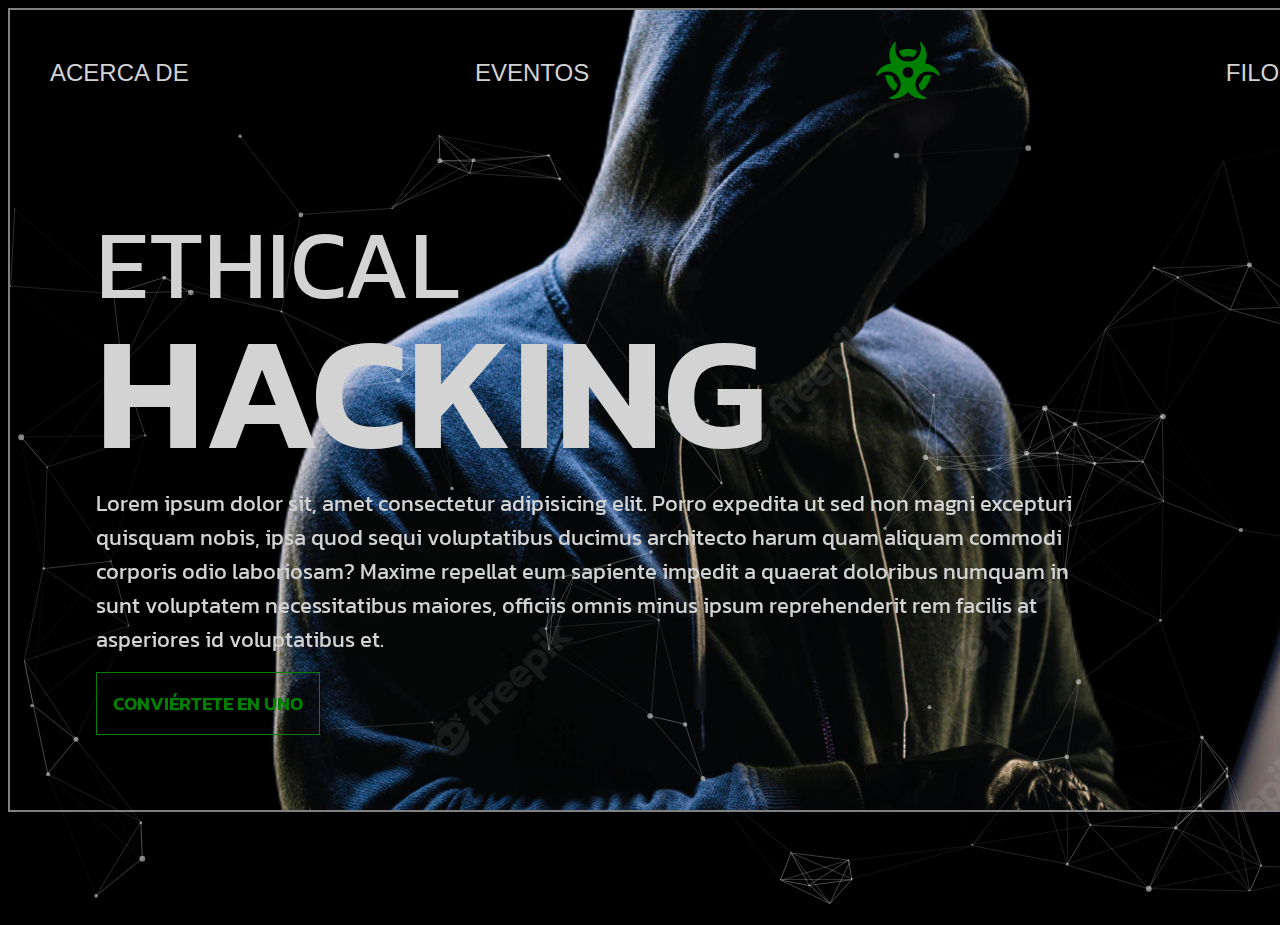
==== index.html @ a3ba80b2 "first commit" ====
<!DOCTYPE html>
<html lang="es">
<head>
    <meta charset="UTF-8">
    <meta http-equiv="X-UA-Compatible" content="IE=edge">
    <meta name="viewport" content="width=device-width, initial-scale=1.0">
    <link rel="stylesheet" href="estilos.css">
    <link rel="preconnect" href="https://fonts.googleapis.com">
    <link rel="preconnect" href="https://fonts.gstatic.com" crossorigin>
    <link href="https://fonts.googleapis.com/css2?family=Kanit:wght@100;600&display=swap" rel="stylesheet">
    <title>Document</title>
</head>
<body>
    <div class="hacker" id="particles-js">
        <nav class="nav-container">
            <ul>
              <li><a href="#">ACERCA DE</a></li>
              <li><a href="#">EVENTOS</a></li>
              <li><a href="#"><svg class="svg-hover" xmlns="http://www.w3.org/2000/svg" viewBox="0 0 576 512"><!--! Font Awesome Pro 6.2.1 by @fontawesome - https://fontawesome.com License - https://fontawesome.com/license (Commercial License) Copyright 2022 Fonticons, Inc. --><path d="M173.2 0c-1.8 0-3.5 .7-4.8 2C138.5 32.3 120 74 120 120c0 26.2 6 50.9 16.6 73c-22 2.4-43.8 9.1-64.2 20.5C37.9 232.8 13.3 262.4 .4 296c-.7 1.7-.5 3.7 .5 5.2c2.2 3.7 7.4 4.3 10.6 1.3C64.2 254.3 158 245.1 205 324s-8.1 153.1-77.6 173.2c-4.2 1.2-6.3 5.9-4.1 9.6c1 1.6 2.6 2.7 4.5 3c36.5 5.9 75.2 .1 109.7-19.2c20.4-11.4 37.4-26.5 50.5-43.8c13.1 17.3 30.1 32.4 50.5 43.8c34.5 19.3 73.3 25.2 109.7 19.2c1.9-.3 3.5-1.4 4.5-3c2.2-3.7 .1-8.4-4.1-9.6C379.1 477.1 324 403 371 324s140.7-69.8 193.5-21.4c3.2 2.9 8.4 2.3 10.6-1.3c1-1.6 1.1-3.5 .5-5.2c-12.9-33.6-37.5-63.2-72.1-82.5c-20.4-11.4-42.2-18.1-64.2-20.5C450 170.9 456 146.2 456 120c0-46-18.5-87.7-48.4-118c-1.3-1.3-3-2-4.8-2c-5 0-8.4 5.2-6.7 9.9C421.7 80.5 385.6 176 288 176S154.3 80.5 179.9 9.9c1.7-4.7-1.6-9.9-6.7-9.9zM336 272c0 26.5-21.5 48-48 48s-48-21.5-48-48s21.5-48 48-48s48 21.5 48 48zM181.7 417.6c6.3-11.8 9.8-25.1 8.6-39.8c-19.5-18-34-41.4-41.2-67.8c-12.5-8.1-26.2-11.8-40-12.4c-9-.4-18.1 .6-27.1 2.7c7.8 57.1 38.7 106.8 82.9 139.4c6.8-6.7 12.6-14.1 16.8-22.1zM288 64c-28.8 0-56.3 5.9-81.2 16.5c2 8.3 5 16.2 9 23.5c6.8 12.4 16.7 23.1 30.1 30.3c13.3-4.1 27.5-6.3 42.2-6.3s28.8 2.2 42.2 6.3c13.4-7.2 23.3-17.9 30.1-30.3c4-7.3 7-15.2 9-23.5C344.3 69.9 316.8 64 288 64zM426.9 310c-7.2 26.4-21.7 49.7-41.2 67.8c-1.2 14.7 2.2 28.1 8.6 39.8c4.3 8 10 15.4 16.8 22.1c44.3-32.6 75.2-82.3 82.9-139.4c-9-2.2-18.1-3.1-27.1-2.7c-13.8 .6-27.5 4.4-40 12.4z"/></svg></a></li>
              <li><a href="#">FILOSOFÍA</a></li>
              <li><a href="#">CONTACTO</a></li>
            </ul>
          </nav>
    </div>
    <div class="home-text">
        <div class="title">
            <p class="one">ETHICAL</p>
            <p class="two">HACKING</p>
            <p class="text">Lorem ipsum dolor sit, amet consectetur adipisicing elit. Porro expedita ut sed non magni excepturi quisquam nobis, ipsa quod sequi voluptatibus ducimus architecto harum quam aliquam commodi corporis odio laboriosam? Maxime repellat eum sapiente impedit a quaerat doloribus numquam in sunt voluptatem necessitatibus maiores, officiis omnis minus ipsum reprehenderit rem facilis at asperiores id voluptatibus et.</p>
            <div class="button"><a href="">CONVIÉRTETE EN UNO</a></div>
        </div>
    </div>

    <script src="js/particles.min.js"></script>
    <script src="js/particlesjs-config.json"></script>
</body>
</html>
---- estilos.css ----
body {
    background-color: black;
}
.nav-container {
    justify-content: center;
    padding-top: 1rem;
    font-family: Verdana, Geneva, Tahoma, sans-serif;
}
  
ul {
    list-style: none; /* remove bullet points */
    display: flex;
    justify-content:space-between; /* distribute items evenly */
    align-items: center; /* center items vertically */
}


li {
 /* add 10px padding to left and right of each list item */
    font-size: 1.5rem;
}
nav a {
    text-decoration: none;
    color: lightgray;
}

svg {
    width: 4rem;
    fill: green;
}

.hacker {
    background-image: url(img/hacker.png);
    background-repeat: no-repeat; /* do not repeat the image */
    background-size: cover; /* scale the image to cover the entire div */
    background-position: center; /* center the image within the div */
    height: 50rem;
    width: 110rem;
    background-color: black;
    text-align: center;
    margin: auto;
    border: 2px gray solid;
    padding-right: 2rem;
}

.home-text {
    
    color: lightgray;
}

.title {
    
    font-family: 'Kanit', sans-serif;
}

.one {
    position: absolute;
    top: 12rem; left: 6rem;
    font-size: 6rem;
    padding: 0;
    margin: 0;
}

.two {
    position: absolute;
    top: 17rem; left: 6rem;
    font-weight: 600;
    font-size: 10rem;
    margin: 0;
}

.text {
    width: 63rem;
    position: absolute;
    top: 29rem; left: 6rem;
    font-size: 1.4rem;
}

.button {
    position: absolute;
    top: 42rem; left: 6rem;
    background-color: transparent;
    border: 1px solid green;
    padding: 1rem;
    font-size: 1.2rem;
    color: green;
    font-weight: 600;
}

.button a {
    text-decoration: none;
    color: green;
}

li a:hover {
    text-decoration: underline green;
    color: green;
}

.svg-hover:hover {
    text-decoration:underline red;
    stroke: white;
    stroke-width: 10;
}
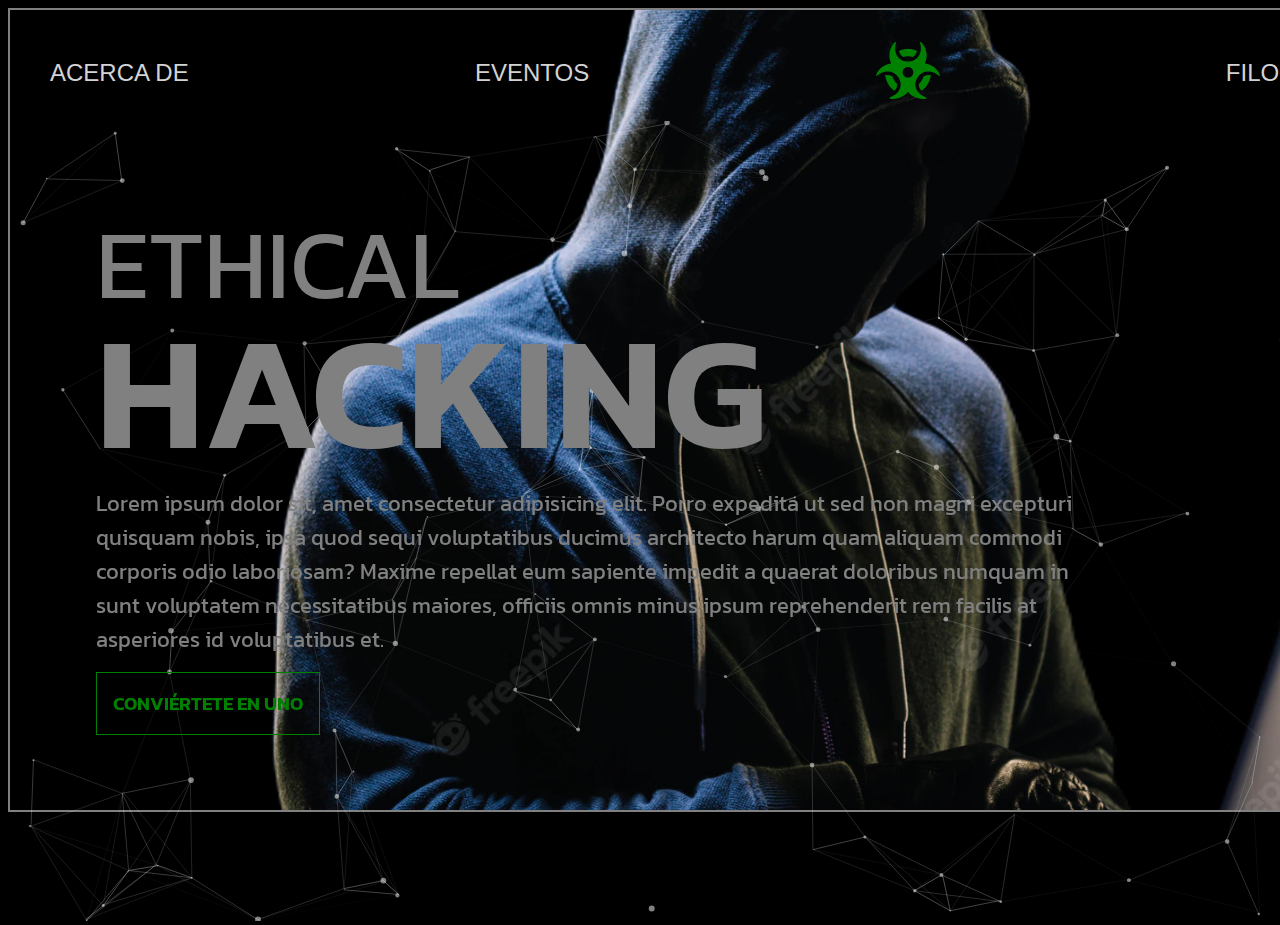
==== commit 674dfee1: "contact" ====
--- a/index.html
+++ b/index.html
@@ -8,19 +8,19 @@
     <link rel="preconnect" href="https://fonts.googleapis.com">
     <link rel="preconnect" href="https://fonts.gstatic.com" crossorigin>
     <link href="https://fonts.googleapis.com/css2?family=Kanit:wght@100;600&display=swap" rel="stylesheet">
-    <title>Document</title>
+    <title>Ethical Hacking</title>
 </head>
 <body>
     <div class="hacker" id="particles-js">
         <nav class="nav-container">
             <ul>
-              <li><a href="#">ACERCA DE</a></li>
-              <li><a href="#">EVENTOS</a></li>
-              <li><a href="#"><svg class="svg-hover" xmlns="http://www.w3.org/2000/svg" viewBox="0 0 576 512"><!--! Font Awesome Pro 6.2.1 by @fontawesome - https://fontawesome.com License - https://fontawesome.com/license (Commercial License) Copyright 2022 Fonticons, Inc. --><path d="M173.2 0c-1.8 0-3.5 .7-4.8 2C138.5 32.3 120 74 120 120c0 26.2 6 50.9 16.6 73c-22 2.4-43.8 9.1-64.2 20.5C37.9 232.8 13.3 262.4 .4 296c-.7 1.7-.5 3.7 .5 5.2c2.2 3.7 7.4 4.3 10.6 1.3C64.2 254.3 158 245.1 205 324s-8.1 153.1-77.6 173.2c-4.2 1.2-6.3 5.9-4.1 9.6c1 1.6 2.6 2.7 4.5 3c36.5 5.9 75.2 .1 109.7-19.2c20.4-11.4 37.4-26.5 50.5-43.8c13.1 17.3 30.1 32.4 50.5 43.8c34.5 19.3 73.3 25.2 109.7 19.2c1.9-.3 3.5-1.4 4.5-3c2.2-3.7 .1-8.4-4.1-9.6C379.1 477.1 324 403 371 324s140.7-69.8 193.5-21.4c3.2 2.9 8.4 2.3 10.6-1.3c1-1.6 1.1-3.5 .5-5.2c-12.9-33.6-37.5-63.2-72.1-82.5c-20.4-11.4-42.2-18.1-64.2-20.5C450 170.9 456 146.2 456 120c0-46-18.5-87.7-48.4-118c-1.3-1.3-3-2-4.8-2c-5 0-8.4 5.2-6.7 9.9C421.7 80.5 385.6 176 288 176S154.3 80.5 179.9 9.9c1.7-4.7-1.6-9.9-6.7-9.9zM336 272c0 26.5-21.5 48-48 48s-48-21.5-48-48s21.5-48 48-48s48 21.5 48 48zM181.7 417.6c6.3-11.8 9.8-25.1 8.6-39.8c-19.5-18-34-41.4-41.2-67.8c-12.5-8.1-26.2-11.8-40-12.4c-9-.4-18.1 .6-27.1 2.7c7.8 57.1 38.7 106.8 82.9 139.4c6.8-6.7 12.6-14.1 16.8-22.1zM288 64c-28.8 0-56.3 5.9-81.2 16.5c2 8.3 5 16.2 9 23.5c6.8 12.4 16.7 23.1 30.1 30.3c13.3-4.1 27.5-6.3 42.2-6.3s28.8 2.2 42.2 6.3c13.4-7.2 23.3-17.9 30.1-30.3c4-7.3 7-15.2 9-23.5C344.3 69.9 316.8 64 288 64zM426.9 310c-7.2 26.4-21.7 49.7-41.2 67.8c-1.2 14.7 2.2 28.1 8.6 39.8c4.3 8 10 15.4 16.8 22.1c44.3-32.6 75.2-82.3 82.9-139.4c-9-2.2-18.1-3.1-27.1-2.7c-13.8 .6-27.5 4.4-40 12.4z"/></svg></a></li>
-              <li><a href="#">FILOSOFÍA</a></li>
-              <li><a href="#">CONTACTO</a></li>
+                <li><a href="index.html">ACERCA DE</a></li>
+                <li><a href="#">EVENTOS</a></li>
+                <li><a href="index.html"><svg class="svg-hover" xmlns="http://www.w3.org/2000/svg" viewBox="0 0 576 512"><!--! Font Awesome Pro 6.2.1 by @fontawesome - https://fontawesome.com License - https://fontawesome.com/license (Commercial License) Copyright 2022 Fonticons, Inc. --><path d="M173.2 0c-1.8 0-3.5 .7-4.8 2C138.5 32.3 120 74 120 120c0 26.2 6 50.9 16.6 73c-22 2.4-43.8 9.1-64.2 20.5C37.9 232.8 13.3 262.4 .4 296c-.7 1.7-.5 3.7 .5 5.2c2.2 3.7 7.4 4.3 10.6 1.3C64.2 254.3 158 245.1 205 324s-8.1 153.1-77.6 173.2c-4.2 1.2-6.3 5.9-4.1 9.6c1 1.6 2.6 2.7 4.5 3c36.5 5.9 75.2 .1 109.7-19.2c20.4-11.4 37.4-26.5 50.5-43.8c13.1 17.3 30.1 32.4 50.5 43.8c34.5 19.3 73.3 25.2 109.7 19.2c1.9-.3 3.5-1.4 4.5-3c2.2-3.7 .1-8.4-4.1-9.6C379.1 477.1 324 403 371 324s140.7-69.8 193.5-21.4c3.2 2.9 8.4 2.3 10.6-1.3c1-1.6 1.1-3.5 .5-5.2c-12.9-33.6-37.5-63.2-72.1-82.5c-20.4-11.4-42.2-18.1-64.2-20.5C450 170.9 456 146.2 456 120c0-46-18.5-87.7-48.4-118c-1.3-1.3-3-2-4.8-2c-5 0-8.4 5.2-6.7 9.9C421.7 80.5 385.6 176 288 176S154.3 80.5 179.9 9.9c1.7-4.7-1.6-9.9-6.7-9.9zM336 272c0 26.5-21.5 48-48 48s-48-21.5-48-48s21.5-48 48-48s48 21.5 48 48zM181.7 417.6c6.3-11.8 9.8-25.1 8.6-39.8c-19.5-18-34-41.4-41.2-67.8c-12.5-8.1-26.2-11.8-40-12.4c-9-.4-18.1 .6-27.1 2.7c7.8 57.1 38.7 106.8 82.9 139.4c6.8-6.7 12.6-14.1 16.8-22.1zM288 64c-28.8 0-56.3 5.9-81.2 16.5c2 8.3 5 16.2 9 23.5c6.8 12.4 16.7 23.1 30.1 30.3c13.3-4.1 27.5-6.3 42.2-6.3s28.8 2.2 42.2 6.3c13.4-7.2 23.3-17.9 30.1-30.3c4-7.3 7-15.2 9-23.5C344.3 69.9 316.8 64 288 64zM426.9 310c-7.2 26.4-21.7 49.7-41.2 67.8c-1.2 14.7 2.2 28.1 8.6 39.8c4.3 8 10 15.4 16.8 22.1c44.3-32.6 75.2-82.3 82.9-139.4c-9-2.2-18.1-3.1-27.1-2.7c-13.8 .6-27.5 4.4-40 12.4z"/></svg></a></li>
+                <li><a href="filosofía.html">FILOSOFÍA</a></li>
+                <li><a href="contacto.html">CONTACTO</a></li>
             </ul>
-          </nav>
+        </nav>
     </div>
     <div class="home-text">
         <div class="title">
--- a/estilos.css
+++ b/estilos.css
@@ -45,12 +45,10 @@
 }
 
 .home-text {
-    
     color: lightgray;
 }
 
 .title {
-    
     font-family: 'Kanit', sans-serif;
 }
 
@@ -102,4 +100,132 @@
     text-decoration:underline red;
     stroke: white;
     stroke-width: 10;
-}+}
+
+.card {
+    box-shadow: 1000px 4px 8px 0 rgba(0, 0, 0, 0.2);
+    max-width: 400px;
+    margin: auto;
+    text-align: center;
+    font-family: arial;
+  }
+  
+  .image {
+    width: 100%;
+    height: 300px;
+    background-position: center;
+    background-repeat: no-repeat;
+    background-size: cover;
+  }
+  
+  .title {
+    color: grey;
+    font-size: 18px;
+  }
+  
+  .description {
+    padding: 10px 20px;
+    font-family: 'Kanit', sans-serif;
+    font-size: 1.2rem;
+  }
+
+.filosofia-text {
+    color: lightgray;
+    text-align: center;
+    margin-top: 5%;
+    font-family: 'Kanit', sans-serif;
+    position: absolute;
+    top: 2rem; left: 12rem;
+}
+
+.cards {
+    display: flex;
+    gap: 10rem;
+}
+
+.title-c {
+    font-family: 'Kanit', sans-serif;
+    font-weight: 600;
+    font-size: 1.8rem;
+}
+
+/*Parte de contacto*/
+
+.row{
+    position: absolute;
+    padding-left: 300px;
+}
+
+.parrafo{
+    color: lightgray;
+    font-size: 28px;
+}
+
+.contenedor{
+    position: absolute;
+}
+
+.titulo{
+    color: lightgray;
+}
+
+::placeholder{
+    color: lightgray;
+}
+
+.form-register {
+    width: 400px;
+    background: transparent;
+    padding: 30px;
+    margin: auto;
+    margin-top: 100px;
+    border-radius: 4px;
+    font-family: 'calibri';
+    color: lightgray;
+  }
+  
+  .form-register h4 {
+    font-size: 25px;
+    margin-bottom: 20px;
+  }
+  
+  .controls {
+    width: 100%;
+    background: transparent;
+    padding: 10px;
+    border-radius: 4px;
+    margin-bottom: 16px;
+    border: 1px solid green;
+    font-family: 'calibri';
+    font-size: 18px;
+    color: lightgray;
+  }
+  
+  .form-register p {
+    color: lightgray;
+    height: 40px;
+    text-align: center;
+    font-size: 18px;
+    line-height: 40px;
+  }
+  
+  .form-register a {
+    color: lightgray;
+    text-decoration: none;
+  }
+  
+  .form-register a:hover {
+    color: green;
+    text-decoration: underline;
+  }
+  
+  .form-register .botons {
+    width: 100%;
+    background: transparent;
+    border-radius: 4px;
+    border-color: green;
+    padding: 12px;
+    color: white;
+    margin: 16px 0;
+    font-size: 16px;
+  }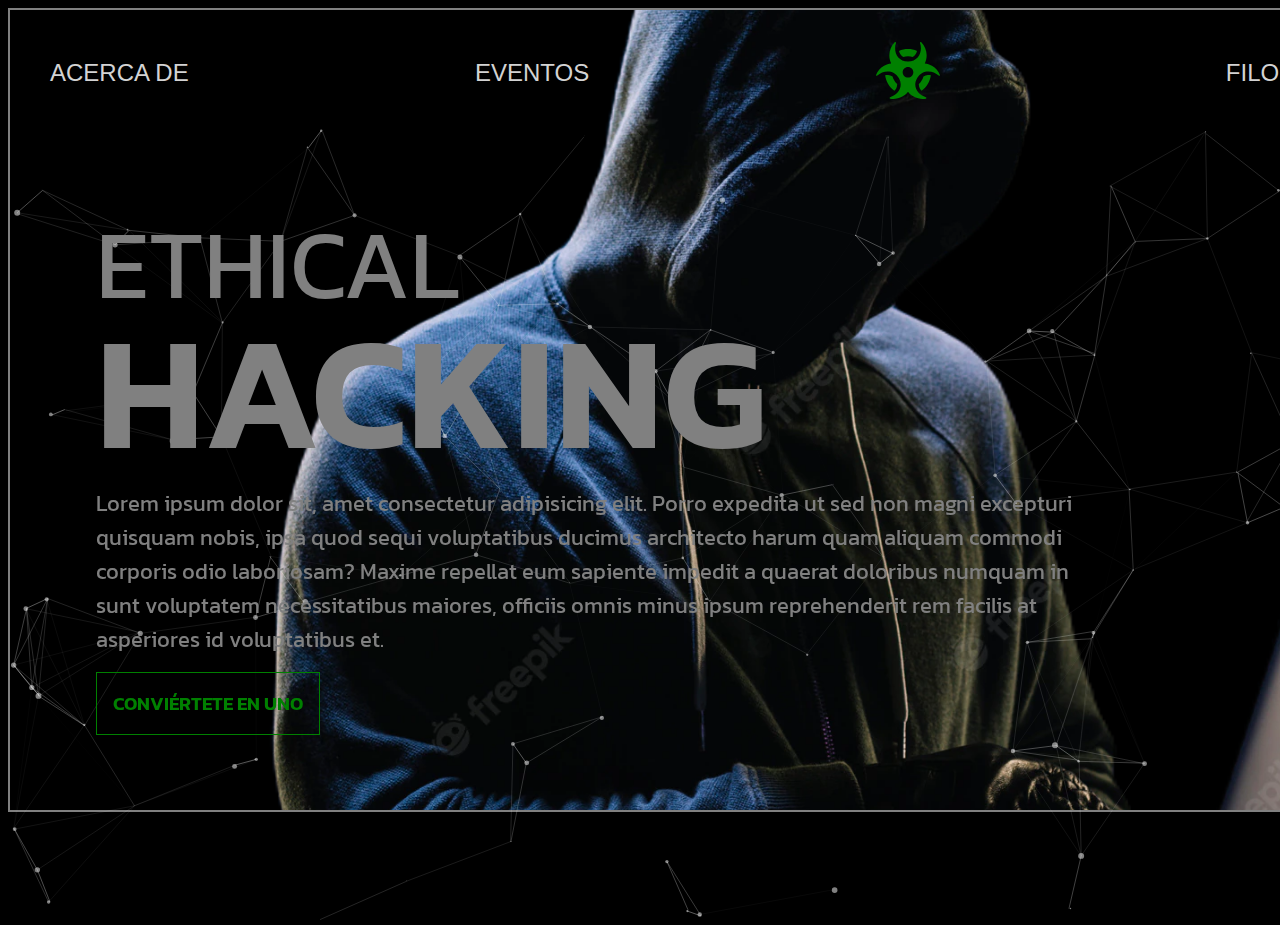
==== commit ffc9759c: "event-update" ====
--- a/index.html
+++ b/index.html
@@ -15,7 +15,7 @@
         <nav class="nav-container">
             <ul>
                 <li><a href="index.html">ACERCA DE</a></li>
-                <li><a href="#">EVENTOS</a></li>
+                <li><a href="eventos.html">EVENTOS</a></li>
                 <li><a href="index.html"><svg class="svg-hover" xmlns="http://www.w3.org/2000/svg" viewBox="0 0 576 512"><!--! Font Awesome Pro 6.2.1 by @fontawesome - https://fontawesome.com License - https://fontawesome.com/license (Commercial License) Copyright 2022 Fonticons, Inc. --><path d="M173.2 0c-1.8 0-3.5 .7-4.8 2C138.5 32.3 120 74 120 120c0 26.2 6 50.9 16.6 73c-22 2.4-43.8 9.1-64.2 20.5C37.9 232.8 13.3 262.4 .4 296c-.7 1.7-.5 3.7 .5 5.2c2.2 3.7 7.4 4.3 10.6 1.3C64.2 254.3 158 245.1 205 324s-8.1 153.1-77.6 173.2c-4.2 1.2-6.3 5.9-4.1 9.6c1 1.6 2.6 2.7 4.5 3c36.5 5.9 75.2 .1 109.7-19.2c20.4-11.4 37.4-26.5 50.5-43.8c13.1 17.3 30.1 32.4 50.5 43.8c34.5 19.3 73.3 25.2 109.7 19.2c1.9-.3 3.5-1.4 4.5-3c2.2-3.7 .1-8.4-4.1-9.6C379.1 477.1 324 403 371 324s140.7-69.8 193.5-21.4c3.2 2.9 8.4 2.3 10.6-1.3c1-1.6 1.1-3.5 .5-5.2c-12.9-33.6-37.5-63.2-72.1-82.5c-20.4-11.4-42.2-18.1-64.2-20.5C450 170.9 456 146.2 456 120c0-46-18.5-87.7-48.4-118c-1.3-1.3-3-2-4.8-2c-5 0-8.4 5.2-6.7 9.9C421.7 80.5 385.6 176 288 176S154.3 80.5 179.9 9.9c1.7-4.7-1.6-9.9-6.7-9.9zM336 272c0 26.5-21.5 48-48 48s-48-21.5-48-48s21.5-48 48-48s48 21.5 48 48zM181.7 417.6c6.3-11.8 9.8-25.1 8.6-39.8c-19.5-18-34-41.4-41.2-67.8c-12.5-8.1-26.2-11.8-40-12.4c-9-.4-18.1 .6-27.1 2.7c7.8 57.1 38.7 106.8 82.9 139.4c6.8-6.7 12.6-14.1 16.8-22.1zM288 64c-28.8 0-56.3 5.9-81.2 16.5c2 8.3 5 16.2 9 23.5c6.8 12.4 16.7 23.1 30.1 30.3c13.3-4.1 27.5-6.3 42.2-6.3s28.8 2.2 42.2 6.3c13.4-7.2 23.3-17.9 30.1-30.3c4-7.3 7-15.2 9-23.5C344.3 69.9 316.8 64 288 64zM426.9 310c-7.2 26.4-21.7 49.7-41.2 67.8c-1.2 14.7 2.2 28.1 8.6 39.8c4.3 8 10 15.4 16.8 22.1c44.3-32.6 75.2-82.3 82.9-139.4c-9-2.2-18.1-3.1-27.1-2.7c-13.8 .6-27.5 4.4-40 12.4z"/></svg></a></li>
                 <li><a href="filosofía.html">FILOSOFÍA</a></li>
                 <li><a href="contacto.html">CONTACTO</a></li>
--- a/estilos.css
+++ b/estilos.css
@@ -46,6 +46,7 @@
 
 .home-text {
     color: lightgray;
+    
 }
 
 .title {
